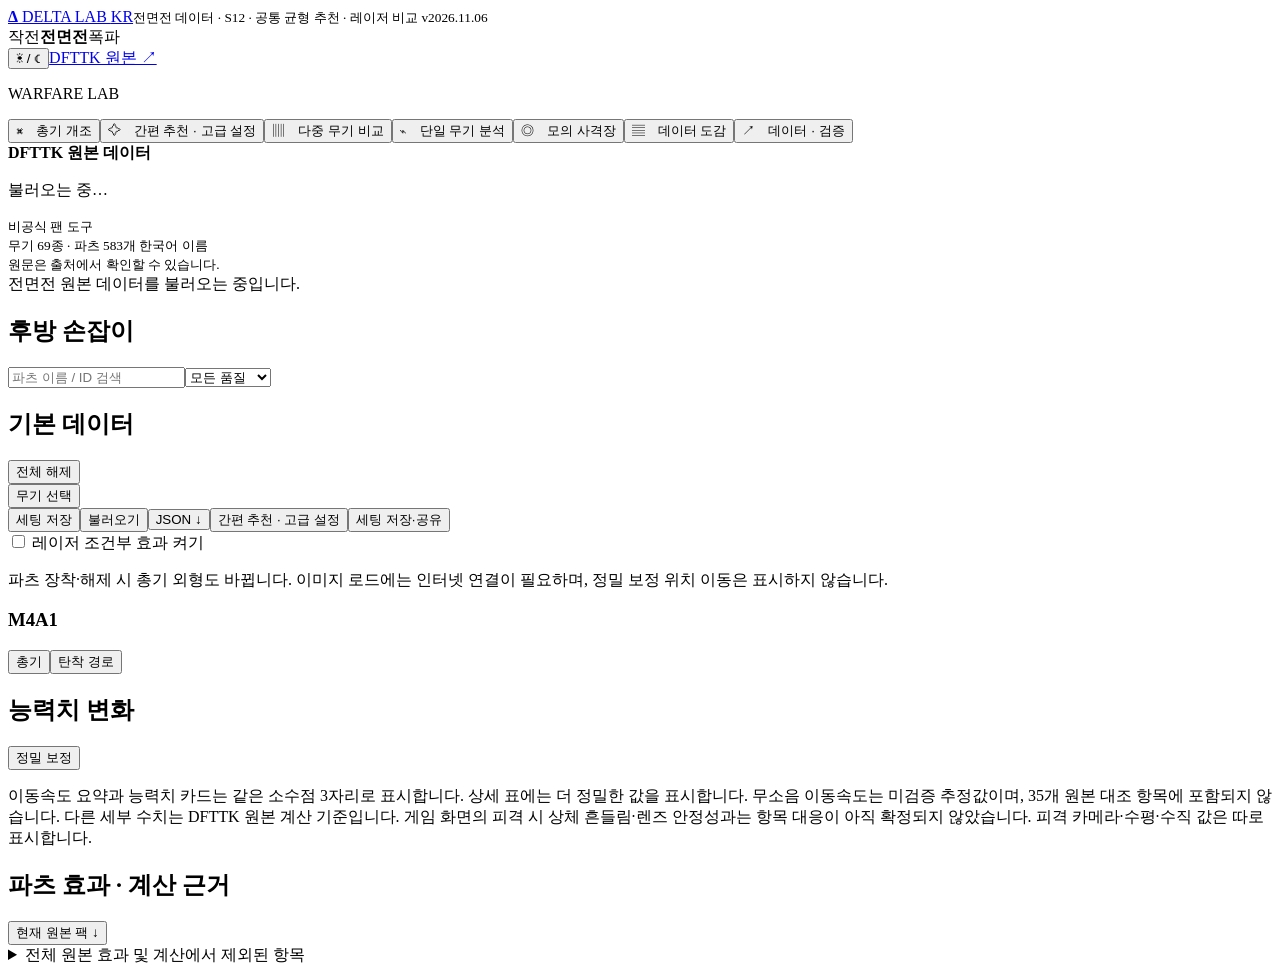
==== deployment/overrides/index.html @ 277b691f "Require the reference firing sway limit for combat recommendations" ====
<!doctype html><html lang="ko"><head><meta charset="utf-8"><meta name="viewport" content="width=device-width,initial-scale=1"><title>DELTA LAB KR · 전면전 총기 연구소</title><link rel="stylesheet" href="warfare.css?v=akm-weapon-sway-limit-20261110-r21"><link rel="stylesheet" href="warfare-details.css?v=akm-weapon-sway-limit-20261110-r21"><link rel="stylesheet" href="warfare-automation.css?v=akm-weapon-sway-limit-20261110-r21"><script src="warfare-engine.js?v=akm-weapon-sway-limit-20261110-r21" defer></script><script src="warfare-details.js?v=akm-weapon-sway-limit-20261110-r21" defer></script><script src="warfare-ko-data.js?v=akm-weapon-sway-limit-20261110-r21" defer></script><script src="warfare-ko.js?v=akm-weapon-sway-limit-20261110-r21" defer></script><script src="warfare-visuals.js?v=akm-weapon-sway-limit-20261110-r21" defer></script><script src="warfare-recoil.js?v=akm-weapon-sway-limit-20261110-r21" defer></script><script src="warfare-recommendation-seeds.js?v=akm-weapon-sway-limit-20261110-r21" defer></script><script src="warfare-balance-profile.js?v=akm-weapon-sway-limit-20261110-r21" defer></script><script src="warfare-optimize.js?v=akm-weapon-sway-limit-20261110-r21" defer></script><script src="warfare-share.js?v=akm-weapon-sway-limit-20261110-r21" defer></script><link rel="stylesheet" href="warfare-optic-picker.css?v=akm-weapon-sway-limit-20261110-r21"><script src="warfare-optic-picker.js?v=akm-weapon-sway-limit-20261110-r21" defer></script><script src="warfare-automation-ui.js?v=akm-weapon-sway-limit-20261110-r21" defer></script><script src="warfare.js?v=akm-weapon-sway-limit-20261110-r21" defer></script></head><body>
<header><a class="brand" href="index.html"><b>Δ</b> DELTA LAB <span>KR</span></a><small>전면전 데이터 · S12 · 공통 균형 추천 · 레이저 비교 v2026.11.06</small><div class="modes"><span>작전</span><strong>전면전</strong><span>폭파</span></div><button id="theme" aria-label="테마 전환">☀ / ☾</button><a href="https://dfttk.com/battlefield/builder" target="_blank" rel="noopener">DFTTK 원본 ↗</a></header>
<aside class="nav"><p class="nav-title">WARFARE LAB</p><button data-view="builder" class="active">⌘　총기 개조</button><button data-view="optimizer">✧　간편 추천 · 고급 설정</button><button data-view="compare">▥　다중 무기 비교</button><button data-view="analysis">⌁　단일 무기 분석</button><button data-view="range">◎　모의 사격장</button><button data-view="library">▤　데이터 도감</button><button data-view="sources">↗　데이터 · 검증</button><div class="nav-bottom"><b>DFTTK 원본 데이터</b><p id="version">불러오는 중…</p><small>비공식 팬 도구<br>무기 69종 · 파츠 583개 한국어 이름<br>원문은 출처에서 확인할 수 있습니다.</small></div></aside>
<main><div id="status" role="status">전면전 원본 데이터를 불러오는 중입니다.</div>
<section id="builder-view" class="view"><div class="builder-grid"><div class="left-column"><section class="panel part-panel"><div class="panel-title"><h2 id="slot-title">후방 손잡이</h2><span id="part-count"></span></div><div class="filters"><input id="part-search" placeholder="파츠 이름 / ID 검색" aria-label="파츠 검색"><select id="quality" aria-label="품질 필터"><option value="">모든 품질</option><option value="绿">일반 · 초록</option><option value="蓝">희귀 · 파랑</option><option value="紫">에픽 · 보라</option><option value="橙">전설 · 주황</option></select></div><div id="parts" class="part-list"></div></section><section class="panel basic-panel"><div class="panel-title"><h2>기본 데이터</h2><button id="reset">전체 해제</button></div><button id="choose-weapon" class="choose-weapon">무기 선택</button><div class="build-tools"><button id="save">세팅 저장</button><button id="load">불러오기</button><button id="export">JSON ↓</button><button id="auto-current">간편 추천 · 고급 설정</button><button id="share-current">세팅 저장·공유</button></div><div id="basic" class="basic-grid"></div><label class="laser"><input type="checkbox" id="laser"> 레이저 조건부 효과 켜기</label><p class="tiny">파츠 장착·해제 시 총기 외형도 바뀝니다. 이미지 로드에는 인터넷 연결이 필요하며, 정밀 보정 위치 이동은 표시하지 않습니다.</p></section></div><div class="right-column"><section class="panel weapon-stage"><div id="top-slots" class="slot-strip"></div><div class="stage-heading"><h1 id="weapon-name">M4A1</h1><span id="weapon-category"></span><div class="stage-tabs"><button id="show-gun" class="active">총기</button><button id="show-recoil">탄착 경로</button></div></div><div class="stage-body"><div id="side-left" class="side-slots"></div><div id="gun-art" class="gun-art"></div><div id="side-right" class="side-slots"></div></div><div id="bottom-slots" class="slot-strip bottom"></div></section><div class="stats-title"><h2>능력치 변화</h2><button id="tune-button">정밀 보정</button></div><p class="tiny">이동속도 요약과 능력치 카드는 같은 소수점 3자리로 표시합니다. 상세 표에는 더 정밀한 값을 표시합니다. 무소음 이동속도는 미검증 추정값이며, 35개 원본 대조 항목에 포함되지 않습니다. 다른 세부 수치는 DFTTK 원본 계산 기준입니다. 게임 화면의 피격 시 상체 흔들림·렌즈 안정성과는 항목 대응이 아직 확정되지 않았습니다. 피격 카메라·수평·수직 값은 따로 표시합니다.</p><div id="stat-cards" class="stat-cards"></div><section class="panel tuning-panel" id="tuning-panel" hidden><div class="panel-title"><h2>장착 파츠 정밀 보정</h2><button id="reset-tuning">보정 초기화</button></div><div id="tuning"></div></section><section class="panel"><div class="panel-title"><h2>파츠 효과 · 계산 근거</h2><button id="raw-export">현재 원본 팩 ↓</button></div><div id="selected-effects"></div><details><summary>전체 원본 효과 및 계산에서 제외된 항목</summary><pre id="effect-raw"></pre></details></section></div></div></section>
<section id="compare-view" class="view" hidden><div class="page-heading"><p>WEAPON COMPARISON</p><h1>같은 조건에서, 여러 총기를.</h1><span>전면전 기본 세팅 · 동일 부위 연속 명중 기준</span></div><section class="panel"><div class="filters"><label>거리 m <input id="compare-distance" type="number" value="30" min="0" max="1000"></label><label>목표 HP <input id="compare-hp" type="number" value="100" min="1" max="1000"></label><label>명중 부위 <select id="compare-hit"><option value="upperChest">상체</option><option value="head">머리</option><option value="lowerChest">복부</option><option value="upperArm">팔</option><option value="thigh">다리</option></select></label><input id="compare-search" placeholder="무기 이름 검색"></div><div class="table-scroll"><table><thead><tr><th>총기</th><th>피해량</th><th>연사력</th><th>탄수</th><th>발사 TTK</th><th>비행 시간</th><th>조준 시간</th></tr></thead><tbody id="compare-rows"></tbody></table></div><p class="tiny">발사 TTK = (탄수−1) × 발사 간격. 특수 발사·산탄·충전 무기는 단순식에서 제외합니다. 명중률·네트워크 지연은 반영하지 않습니다.</p></section></section>
<section id="analysis-view" class="view" hidden><div class="page-heading"><p>DAMAGE & BALLISTICS</p><h1>단일 무기 분석</h1><span id="analysis-title"></span></div><section class="panel"><h2>거리별 피해량과 필요 탄수</h2><div id="damage-chart" class="chart"></div><div class="table-scroll"><table><thead><tr><th>거리 구간</th><th>감쇠 배율</th><th>상체 피해</th><th>머리 피해</th><th>100 HP 탄수</th></tr></thead><tbody id="damage-rows"></tbody></table></div><p class="tiny">선택한 총기의 기본 전면전 전투 프로필입니다. 파츠의 피해·탄도 프로필 교체는 원본 데이터에서 확인합니다.</p></section><section class="panel"><h2>전면전 전투 데이터 전체</h2><pre id="combat-raw"></pre></section></section>
<section id="range-view" class="view" hidden><div class="page-heading"><p>RECOIL LAB</p><h1>모의 사격장</h1><span>기본 총기와 현재 모딩의 반동 경로를 같은 축에서 비교</span></div><section class="panel"><div class="filters"><label>발사 수 <input id="range-shots" type="range" min="1" max="60" value="30"></label><button id="range-fire">경로 다시 그리기</button></div><div id="range-plot" class="recoil-plot"></div><p class="tiny">회색은 기본 총기, 파란색은 현재 모딩입니다. 두 경로는 같은 배율·시작점을 사용합니다. 수치는 원본 배열 단위이며 실제 탄착 각도나 거리별 명중률이 아닙니다. 랜덤 반동·복원·총구 및 카메라 흔들림·마우스 보정은 경로에 합산하지 않습니다.</p></section></section>
<section id="library-view" class="view" hidden><div class="page-heading"><p>WARFARE DATA LIBRARY</p><h1>전면전 데이터 도감</h1><span id="library-count"></span></div><section class="panel"><div class="filters"><select id="library-type"><option value="weapons">무기 기본값</option><option value="parts">파츠·효과·호환성</option><option value="ammo">탄약 원본</option><option value="curves">현재 무기 계산 곡선</option></select><input id="library-search" placeholder="이름 / ID / 원문 검색"></div><div id="library-list" class="library-list"></div></section></section>
<section id="sources-view" class="view" hidden><div class="page-heading"><p>SOURCE & COVERAGE</p><h1>데이터 수집과 검증</h1><span>수집일 2026.11.03 · 전면전 mp 모드만 계산에 사용</span></div><section class="panel"><h2>원본 보존</h2><p>첨부 V6의 간접 데이터 연결을 DFTTK v3 공개 원본으로 교체했습니다. 무기별 개조·전투·선택 팩, 공유 코어와 파츠 샤드, 전면전 도감, 번역·곡선·런타임 설정을 로컬에 보관합니다. 작전/폭파 데이터가 함께 있는 원본은 보존하되 전면전 계산에 섞지 않습니다.</p><p>원본 manifest의 버전 문자열이 수집일보다 뒤의 날짜를 포함할 수 있어 그대로 표시합니다. 게임 패치 적용일로 해석하지 않습니다.</p><div id="source-summary"></div><div class="build-tools"><a href="data/dfttk/collection-report.json" download>수집 내역 JSON ↓</a><a href="data/dfttk/manifest.json" download>원본 manifest ↓</a></div><h3>한국어 이름 패치</h3><p>무기 69종과 전면전 파츠 583개에 한국어 표시를 적용했습니다. 파츠 528개는 한국어 아이템 DB의 영문명과 대조했고, 한국어 자료가 없는 55개는 보완 번역했습니다. 공식 한국어 표기로 모두 검증된 것은 아닙니다. 파츠 효과 설명 103개와 정밀 보정 항목도 번역했습니다.</p><p><a href="https://m.namu.moe/w/델타%20포스(2024)/무기" target="_blank" rel="noopener">무기명 참고 · 나무위키 미러 ↗</a> · <a href="https://www.dtrackers.net/" target="_blank" rel="noopener">파츠명 참고 · DTrackers ↗</a> · <a href="data/ko-KR.json" download>한국어 이름·대조 내역 JSON ↓</a></p><h3>공통 균형 추천 시뮬레이션</h3><p>여러 가중치와 탐색 경로를 반복 비교하고, 다른 무기로 나누어 검증한 공통 평가 기준을 적용합니다. 선호 사례의 기본 대비 개선 비율에 부족한 정도를 평가합니다. 실제 게임 명중률이나 전역 최적값을 보장하지 않습니다.</p><p><a href="data/simulation-calibration.json" download>가중치 반복 검증 보고서 ↓</a> · <a href="data/seed-search-validation.json" download>69종 후보 탐색 보고서 ↓</a></p><h3>자동 최적화와 공유</h3><p>현재 무기의 파츠·보정을 제한된 횟수 안에서 탐색합니다. 조건 충족 여부를 검사하지만 전역 최적값을 보장하지 않습니다. 69종 실행 검사, 제한된 두 슬롯 전수 비교, 조건·고정·제외·취소·코드 복원 검사를 통과했습니다.</p><p>DFLAB1. 코드는 델타랩 세팅 복원용입니다. 게임용 공유 코드의 공개 생성 규칙은 확인하지 못해 자동 발급은 지원하지 않습니다. 게임에서 발급받은 코드를 같은 세팅에 연결할 수 있습니다.</p><p><a href="data/optimization-validation.json" download>최적화 검증 JSON ↓</a> · <a href="data/game-share-research.json" download>게임 코드 조사 내역 ↓</a></p><h3>파츠 장착 외형</h3><p>원본의 공개 이미지 조각과 배치 자료로 현재 장착 외형을 합성합니다. 69종·71개 외형 카탈로그를 보관했고, 6,863개 장착 조건에서 원본과 같은 위치·겹침 순서를 확인했습니다. 양쪽 모두 지원하지 않는 31개 조건은 기본 이미지로 안내합니다. 이미지 조각은 필요할 때 원본 사이트에서 불러오므로 인터넷 연결이 필요합니다. 정밀 보정 위치 이동은 반영하지 않습니다.</p><p><a href="data/weapon-layers/validation.json" download>외형 배치 검증 JSON ↓</a></p><h3>다중 조합 계산 검증</h3><div id="calculation-audit"><p><strong>69종 · 7,032개 조건 · 35개 항목 · 246,120개 수치 대조 통과</strong> · 절대 허용 오차 0.000001</p><p>69종 무기의 기본 상태, 단일 파츠, 복수 장착, 정밀 보정, 전술 효과 조건을 DFTTK 공개 계산 코드로 실행한 결과와 대조했습니다. 원본 사이트 코드 자체는 배포 파일에 포함하지 않습니다.</p><p>기본 부품·중첩 슬롯, 반복 장착 효과, 장착 위치별 정밀 보정, 점수 곡선과 직접 보정의 결합 순서를 수정했습니다.</p><p><a href="data/calculation-audit.json" download>대조 결과 JSON ↓</a></p><p>게임 화면과의 차이는 별도입니다. 첨부 QCQ-171 화면의 피격 시 상체 흔들림은 0.8×, 렌즈 안정성은 0.25×인 반면 DFTTK 계산의 피격 무기 흔들림은 0.38×, 카메라 흔들림 평균은 0.14×입니다. 두 항목을 같은 속성으로 임의 치환하지 않았습니다.</p></div><h3>온라인 원본 대조</h3><p id="validation-note">M4A1 + 416 리어 그립과 QCQ-171의 7개 파츠 조합을 원본 화면과 대조했습니다. 표시 점수와 계산용 점수 분리, 단발·점사 공통 반동, 수평·수직 평균 안정성 및 시간 변환을 반영합니다. 전체 조합이 게임과 동일하다고 보증하지 않습니다.</p><button id="load-qcq-reference">QCQ-171 첨부 화면 대조 세팅 불러오기</button><details><summary>수집 파일 전체 · 원본 JSON 열람</summary><input id="file-search" placeholder="파일 경로 검색"><div id="source-files"></div></details></section></section>
<section id="optimizer-view" class="view" hidden>
 <div class="page-heading"><p>AUTO GUNSMITH</p><h1>자동 추천 모딩</h1><span id="opt-weapon">현재 무기 불러오는 중</span></div>
 <div class="auto-grid"><section class="panel"><h2>추천 설정</h2><p>현재 선택한 총기에서 원하는 능력치를 높이는 모딩을 자동으로 추천합니다.</p>
 <div class="opt-mode-switch" role="group" aria-label="추천 모드"><button id="opt-mode-simple" type="button" aria-pressed="true">간편 추천 모딩</button><button id="opt-mode-advanced" type="button" aria-pressed="false">고급 설정</button></div>
 <div id="opt-simple-intro" class="opt-simple-card"><h3>낮은 반동과 안정성을 갖춘 간편 추천</h3><label>완성 기준<select id="opt-simple-strategy"><option value="combat">실전 균형 추천 (기본)</option><option value="preserve">현재 모딩 유지·개선 · 손해 없는 개선</option><option value="balanced">기존 균형 추천</option></select></label><p>선호한 균형 모딩의 반동·카메라·이동 흔들림·조준·조준 이동속도 개선 비율을 함께 비교합니다. 반복 시뮬레이션으로 검증한 공통 가중치를 쓰며, 이미 충분히 좋아진 한 항목으로 다른 항목의 부족함을 덮지 않습니다. 기준은 각 무기의 기본값 대비 비율이며 달성 불가능한 목표도 있을 수 있습니다.</p><p>현재 모딩 유지·개선에서는 반동·안정성·조준·이동속도·탄속·사거리와 추가 비교 항목을 현재 값보다 나빠지지 않도록 제한합니다. 배제한 계열은 보호·평가에서 빠집니다. 개선을 찾지 못하면 현재 모딩을 유지하며, 종결이라고 확정하지 않습니다.</p><p class="tiny">손해 없는 개선만 원할 때는 현재 모딩 유지·개선을 선택하세요. 기존 균형 추천도 별도로 남겨두었습니다. 조준경 조건과 잠긴 파츠 제외는 두 방식 모두에 적용합니다.</p><fieldset class="opt-exclusions"><legend>간편 추천에서 제외할 스탯</legend><div id="opt-simple-exclusions" class="auto-checks"></div><p class="tiny">체크한 계열은 평가와 자동 최소 조건에서 모두 제외합니다. 그 수치만 높이는 파츠는 제거하며, 남은 목표에 도움이 되거나 조준경 장착에 필요한 파츠만 유지합니다.</p></fieldset><details><summary>이 무기의 자동 기준 보기</summary><div id="opt-simple-targets"></div></details></div>
 <label id="opt-magazine-label">탄창 용량<select id="opt-magazine"><option value="any">제한 없음</option><option value="base">기본 용량 유지</option></select></label><p class="tiny" id="opt-magazine-note">선택한 발수와 정확히 일치하는 탄창을 찾습니다. 조건이 맞지 않는 후보도 미충족 항목을 확인한 뒤 적용할 수 있습니다.</p><div id="opt-expert-controls" hidden><div class="auto-checks"><label><input id="opt-tune" type="checkbox" checked> 정밀 보정도 탐색</label></div> <div class="auto-fields"><label>후보 평가 방식<select id="opt-evaluation"><option value="practical">실전 세부수치 · 균형 평가 (추천)</option><option value="raw">기존 목표 수치 그대로 평가</option></select></label></div><p class="tiny">실전 평가는 수직·수평 반동과 발사 시 무기 흔들림을 함께 봅니다. 점수 목표는 관련 세부수치로 평가하고, 같은 계열 목표를 여러 개 넣어도 계열 비중이 중복 증가하지 않습니다. 필수 수치 제한과 우선순위는 유지합니다. 실제 명중률·체감을 보장하는 모델은 아닙니다.</p>
 <div class="build-tools"><button id="opt-preset-balanced">실전 균형 목표</button><button id="opt-preset-control">연사 제어 중심 목표</button></div><label class="practical-guard"><input type="checkbox" id="opt-preserve-control"> 현재 장착 모딩보다 수직·수평 반동과 발사 시 무기 흔들림이 커지는 후보 제외</label><p class="tiny">마음에 드는 모딩을 먼저 장착한 뒤 체크하면, 해당 세팅을 기준으로 반동 조건을 유지하며 다른 목표를 개선할 후보를 찾습니다.</p><fieldset class="opt-exclusions"><legend>최적화 평가에서 제외할 스탯</legend><div id="opt-exclusions" class="auto-checks"></div><p class="tiny">체크한 스탯은 목표 평가에서 제외하고, 해당 스탯에만 효과가 있는 단독 파츠도 자동 선택에서 제외합니다. 다른 목표에도 도움이 되는 겸용 파츠는 선택될 수 있습니다. 실제 수치, 고정 파츠와 직접 지정한 수치 제한은 유지합니다.</p></fieldset>
 <div class="opt-goal-picker"><select id="opt-goal" aria-label="추가할 목표"></select><button id="opt-add-goal">목표 추가</button></div>
 <div id="opt-objectives" class="opt-objectives" aria-label="선택한 목표"></div>
 <p class="tiny">목표 옆에서 우선순위를 정하세요. 상위 목표가 같을 때 다음 순위를 비교합니다. 같은 순위의 목표는 기본 무기 대비 변화율을 같은 비중으로 비교합니다. 조준경·수치 제한 등 필수 조건을 먼저 만족시킵니다.</p>
<details id="opt-advanced"><summary>고급 설정 · 수치 제한 / TTK 기준</summary><p class="tiny">꼭 지켜야 할 수치가 있을 때만 제한을 추가하세요. 입력하지 않아도 탐색할 수 있습니다.</p><div id="opt-constraints"></div><button id="opt-add">수치 제한 추가</button>
 <div class="auto-fields"><label>TTK 교전 거리 (m)<input id="opt-distance" type="number" min="0" max="1000" value="30"></label><label>TTK 목표 체력<input id="opt-hp" type="number" min="1" max="1000" value="100"></label></div><p class="tiny">TTK는 상체 연속 명중 기준이며 탄환 비행 시간과 명중률은 제외합니다.</p></details>
 <details><summary>현재 파츠 고정</summary><p class="tiny">고정한 파츠가 장착될 수 없는 조합은 제외합니다.</p><div id="opt-locks"></div></details>
 <p class="tiny">잠금 해제·보유 여부는 자동으로 알 수 없습니다. 미보유 파츠는 제외 목록에서 선택하세요. 특수 발사 무기는 TTK 최적화를 지원하지 않습니다.</p>
</div>
  <div class="auto-fields"><label>조준경<select id="opt-optic"><option value="none">조준경 제외 · 기계식 조준</option><option value="unmagnified">무배율 조준경 필수 · 레드닷/홀로</option><option value="magnified">배율 조준경 필수 · 2배 이상</option><option value="any">제한 없음 · 미장착도 허용</option></select></label><label>탐색량<select id="opt-budget"><option value="3000">빠르게 · 최대 3,000회</option><option value="9000" selected>표준 · 최대 9,000회</option><option value="18000">넓게 · 최대 18,000회</option></select></label></div>
 <p class="tiny">무배율은 원본 광학 배율 2배 미만, 배율은 최대 2배 이상(가변 포함)으로 구분합니다. 높이 조절대와 그 위의 조준경도 함께 탐색합니다. 측면·보조 조준경만으로는 필수 조건을 충족하지 않습니다.</p>  <div class="auto-checks"><label><input id="opt-laser" type="checkbox"> 전술 장치 활성 조건으로 계산</label><label><input id="opt-suppressor" type="checkbox"> 총성 감소 효과가 있는 파츠 필수</label></div>
<details><summary>미보유·잠긴 파츠 제외 <span id="opt-bans-count"></span></summary><p class="tiny">게임에서 쓸 수 없는 파츠를 체크하세요. 간편·고급 모두에서 제외하며 이 브라우저에 저장합니다. 추천 파츠를 다른 것으로 바꾸면 전체 수치가 달라지므로, 장착 가능한 파츠로 다시 탐색하세요.</p><label>제외 파츠 검색<input id="opt-ban-search" placeholder="파츠 이름 / ID"></label><div id="opt-bans" class="opt-ban-list"></div></details><p id="opt-simple-note" class="tiny">고급 목표·수치 제한·파츠 고정은 간편 추천에 적용하지 않습니다. 미보유 파츠 제외·조준경·전술 효과·총성 감소 조건은 두 모드에 공통으로 적용합니다.</p>
 <div class="build-tools"><button id="opt-start" class="primary">후보 찾기</button><button id="opt-cancel" disabled>탐색 취소</button><button id="opt-open-share">현재 세팅 저장·공유</button></div><p id="opt-status" role="status">조준경을 선택하고 간편 추천 찾기를 누르세요.</p><progress id="opt-progress" max="100" value="0" hidden></progress>
 </section><section class="panel"><h2>탐색 결과</h2><p class="tiny">제한된 범위에서 찾은 후보입니다. 전수 탐색이나 전역 최적값을 보장하지 않습니다. 조건을 못 맞춘 후보는 미충족 항목을 표시합니다. 적용 전에는 현재 세팅이 바뀌지 않습니다.</p><div id="opt-results"><p class="empty">최대 5개 후보를 비교하고 적용할 수 있습니다.</p></div></section></div>
</section>
<dialog id="share-dialog"><div class="panel-title"><h2>세팅 저장과 게임 공유 코드</h2><button id="share-close">닫기 ✕</button></div><p id="share-build-name"></p>
 <section><h3>델타랩 세팅 코드</h3><p>파츠·정밀 보정·조건을 델타랩에 복원합니다. <strong>게임에 직접 입력하는 코드가 아닙니다.</strong></p><textarea id="lab-code" rows="3" readonly aria-label="델타랩 세팅 코드"></textarea><div class="build-tools"><button id="lab-copy">델타랩 코드 복사</button><button id="checklist-copy">게임 장착 목록 복사</button></div><label>다른 델타랩 코드 불러오기<textarea id="lab-import" rows="2" placeholder="DFLAB1.…"></textarea></label><button id="lab-restore">세팅 복원</button></section>
 <section><h3>게임에서 발급한 공유 코드</h3><p>공개 생성 규칙·API를 확인하지 못해 델타랩에서 게임용 코드를 새로 만들 수 없습니다. 게임에서 아래 파츠·보정을 적용한 후 ‘장비 공유’로 발급한 코드를 연결하세요.</p><ol><li>장착 목록 복사로 파츠·정밀 보정을 확인합니다.</li><li>게임 총기 개조에서 같은 조합을 장착하고 장비 공유로 코드를 발급합니다.</li><li>코드를 아래에 등록하면 동일한 세팅에서 다시 복사할 수 있습니다.</li></ol>
 <label>게임 플랫폼<select id="game-platform"><option value="steam-global">Steam 글로벌 · 한국어</option><option value="wegame-cn">WeGame 중국</option><option value="garena-pc">Garena PC</option></select></label><label>발급받은 게임 코드<input id="game-code" maxlength="240" placeholder="무기명-모드-게임에서 발급한 코드"></label><label class="auto-checks"><input id="game-confirm" type="checkbox"> 이 코드가 현재 파츠·정밀 보정과 일치함을 게임에서 확인했습니다.</label><div class="build-tools"><button id="game-register">현재 세팅에 연결</button><button id="game-copy" disabled>등록된 게임 코드 복사</button></div><p id="game-code-status" class="tiny"></p><p class="tiny">사용자 확인 코드만 저장합니다. 델타랩은 게임 서버의 유효성을 검증하거나 플랫폼 간 코드를 변환하지 않습니다. 다른 파츠·보정·데이터 버전에서는 자동 연결하지 않습니다.</p>
 <p><a href="https://dfsuporte.garena.com/support/solutions/articles/154000223093-guia-de-importac%C3%A3o-de-equipamento" target="_blank" rel="noopener">공식 공유·가져오기 안내 (Garena) ↗</a> · <a href="https://www.playdeltaforce.com/events/hq/en/m/index.html" target="_blank" rel="noopener">공식 HQ 추천 공유 코드 ↗</a></p></section>
 <details><summary>현재 게임 장착 목록</summary><pre id="share-checklist"></pre></details><p id="share-status" role="status"></p>
</dialog>
</main><dialog id="weapon-dialog"><div class="panel-title"><h2>총기 선택</h2><button id="close-weapon">닫기 ✕</button></div><div class="filters"><input id="weapon-search" placeholder="총기 이름 / ID 검색"><select id="weapon-filter"><option value="">전체 종류</option></select></div><div id="weapon-list" class="weapon-list"></div></dialog><dialog id="data-dialog"><div class="panel-title"><h2 id="data-title">원본 데이터</h2><button id="close-data">닫기 ✕</button></div><pre id="data-json"></pre></dialog></body></html>
---- deployment/overrides/warfare-automation.css ----
.auto-grid{display:grid;grid-template-columns:minmax(300px,1fr) minmax(320px,1.2fr);gap:20px;align-items:start}.auto-fields{display:grid;grid-template-columns:1fr 1fr;gap:12px}.auto-fields label,#share-dialog label{display:flex;flex-direction:column;gap:6px;margin:10px 0}.auto-fields select,.auto-fields input,.opt-constraint select,.opt-constraint input,#share-dialog input,#share-dialog textarea,#share-dialog select{width:100%;box-sizing:border-box}.opt-constraint{display:grid;grid-template-columns:1.5fr .7fr 1fr auto;gap:6px;margin:10px 0;align-items:center}.auto-checks{display:flex;gap:12px;flex-wrap:wrap;margin:15px 0}.auto-checks label,#share-dialog label.auto-checks{display:flex;flex-direction:row;align-items:center;gap:6px}.auto-checks input,#share-dialog input[type=checkbox]{width:auto}.opt-ban-list{max-height:200px;overflow:auto;display:grid;gap:7px;margin:10px 0}.opt-ban-list label,#opt-locks label{display:flex;gap:8px;align-items:center;padding:6px}.opt-result{border:1px solid var(--line);padding:16px;border-radius:10px;margin:12px 0}.opt-result h3{margin:0 0 10px}.opt-result .auto-metrics{display:grid;grid-template-columns:1fr 1fr;gap:8px;font-size:12px}.auto-metrics span{display:flex;justify-content:space-between;gap:8px;padding:5px;background:var(--bg)}.opt-result ul{padding-left:20px;font-size:12px}.opt-result .build-tools{margin-top:14px}.auto-result-meta{font-size:12px;color:var(--muted)}#opt-progress{width:100%;height:8px}button.primary{background:var(--accent);color:white}#share-dialog{width:min(760px,92vw);max-height:88vh;overflow:auto;padding:24px}#share-dialog section{border-top:1px solid var(--line);padding-top:16px;margin-top:20px}#share-dialog textarea{font-family:monospace;resize:vertical}#share-dialog pre{white-space:pre-wrap;max-height:350px;overflow:auto}.auto-grid .panel{min-width:0}#opt-status{font-size:13px;line-height:1.6}@media(max-width:1050px){.auto-grid{grid-template-columns:1fr}}@media(max-width:500px){.opt-constraint{grid-template-columns:1fr 1fr}.auto-fields{grid-template-columns:1fr}#share-dialog{padding:14px}}

.opt-goal-picker{display:flex;gap:8px;margin:14px 0}.opt-goal-picker select{flex:1;min-width:0}.opt-objectives{display:flex;flex-wrap:wrap;gap:8px;margin:12px 0 18px}.opt-goal-chip{display:flex;align-items:center;gap:9px;border:1px solid var(--line);border-radius:8px;padding:8px 10px;background:var(--bg);font-size:13px}.opt-goal-chip b{color:var(--accent);font-size:12px}.opt-goal-chip button{padding:2px 7px}.opt-baseline{flex-basis:100%;font-size:11px;color:var(--muted)}.opt-result .auto-metrics span{flex-wrap:wrap}#opt-advanced{margin:15px 0}#opt-advanced summary{cursor:pointer}

.opt-goal-chip select{width:auto;max-width:105px;font-weight:600;color:var(--accent)}.opt-goal-chip{flex-wrap:wrap}

.opt-exclusions{border:1px solid var(--line);border-radius:8px;padding:10px 14px;margin:14px 0}.opt-exclusions legend{font-size:13px;font-weight:600;padding:0 6px}.opt-exclusions .auto-checks{display:grid;grid-template-columns:1fr 1fr;margin:7px 0;gap:10px}.opt-goal-chip.is-excluded{background:var(--bg);border-style:dashed;color:var(--muted)}.opt-goal-chip.is-excluded b{color:var(--muted)}.opt-main-stats{display:grid;grid-template-columns:1fr 1fr;gap:8px;margin:12px 0}.opt-main-stats span{border:1px solid var(--line);border-radius:6px;padding:8px;display:flex;gap:5px;justify-content:space-between;flex-wrap:wrap;font-size:12px}.opt-main-stats small{flex-basis:100%;color:var(--muted)}.opt-main-stats .is-excluded{border-style:dashed;color:var(--muted)}

.opt-part-benefits{display:block;color:var(--muted);margin:3px 0 8px}

.practical-guard{display:flex;gap:8px;align-items:flex-start;margin:14px 0;font-size:13px}.practical-guard input{width:auto}
.recoil-comparison{width:100%;min-width:0}.recoil-plot{height:auto}.recoil-plot .recoil-comparison svg{display:block;width:100%;height:390px}.recoil-comparison .auto-metrics{display:grid;grid-template-columns:1fr 1fr;gap:8px;font-size:12px}.recoil-comparison .auto-metrics span{flex-wrap:wrap}.gun-art .recoil-comparison{display:flex;flex-direction:column;align-self:stretch;height:100%}.gun-art .recoil-comparison svg{min-height:0;flex:1;height:auto}.gun-art .recoil-comparison .auto-metrics{display:none}.gun-art .recoil-comparison .tiny{font-size:10px;margin:3px 0}

.opt-mode-switch{display:grid;grid-template-columns:1fr 1fr;gap:6px;background:var(--bg);padding:5px;border:1px solid var(--line);border-radius:9px;margin:18px 0}.opt-mode-switch button{border-color:transparent}.opt-mode-switch button[aria-pressed=true]{background:var(--accent);color:#fff}.opt-simple-card{padding:18px;border:1px solid var(--line);border-radius:10px;margin-bottom:18px}.opt-simple-card h3{margin-top:0}.opt-simple-card p,.opt-simple-card li{font-size:13px;line-height:1.8}.opt-simple-card ul{padding-left:20px}#opt-expert-controls[hidden],#opt-simple-intro[hidden],#opt-simple-note[hidden]{display:none}

.opt-feedback,.opt-feedback-comparison{border:1px solid var(--line);background:var(--bg);padding:16px;border-radius:10px;margin:14px 0}.opt-feedback h4,.opt-feedback-comparison h4{margin:0 0 8px}.opt-feedback-choices{display:grid;grid-template-columns:1fr 1fr;gap:10px;margin:12px 0}.opt-feedback label{display:flex;align-items:flex-start;gap:7px;font-size:13px;line-height:1.6}.opt-feedback input{width:auto;margin-top:4px}.opt-feedback-tradeoff{margin-top:14px}.opt-feedback button{margin-top:8px}#opt-feedback-history{padding:10px 0 18px}#opt-feedback-history[hidden]{display:none}.opt-feedback-comparison .auto-metrics span.bad{border:1px solid #c53c3c}.opt-feedback button:disabled{opacity:.5;cursor:not-allowed}@media(max-width:600px){.opt-feedback-choices{grid-template-columns:1fr}}

.opt-ballistic-floor{border-left:3px solid var(--accent);padding:10px 12px;background:var(--bg);font-size:13px;line-height:1.7}

.laser-state-pair{margin:14px 0;padding:14px;border:1px solid var(--line);border-radius:10px}.laser-state-pair[hidden]{display:none}.laser-state-pair summary{font-weight:600;cursor:pointer}.laser-state-pair table{width:100%;font-size:12px;margin-top:10px}.laser-state-pair th,.laser-state-pair td{text-align:left;padding:6px;border-bottom:1px solid var(--line)}#opt-magazine-label{display:grid;gap:8px;margin-top:14px}#opt-magazine-label[hidden]{display:none}

.opt-feedback-parts{margin:14px 0;padding:14px;border:1px solid var(--line);border-radius:10px}.opt-feedback-parts h4{margin:0 0 8px}.opt-feedback-parts li{font-size:13px;line-height:1.8}.opt-feedback-diversity{padding:12px;border-left:3px solid var(--accent);font-size:13px;line-height:1.7}
---- deployment/overrides/warfare-optic-picker.css ----
.optic-choice-panel{border:1px solid var(--line);border-radius:7px;margin:14px 0;padding:14px;min-width:0}.optic-choice-panel legend{font-size:13px;font-weight:700;padding:0 6px}.optic-choice-panel legend span{font-size:11px;color:var(--muted);font-weight:400;margin-left:6px}.optic-search-label{white-space:nowrap;display:flex;gap:10px;align-items:center;font-size:11px;margin:12px 0}.optic-search-label input{width:100%;font-size:12px}.optic-choice-list{display:grid;grid-template-columns:repeat(auto-fill,minmax(132px,1fr));gap:9px;max-height:355px;overflow:auto;padding:3px;scrollbar-width:thin}.optic-choice-card{position:relative;border:1px solid var(--line);border-radius:6px;padding:10px 8px;text-align:center;background:var(--panel);cursor:pointer;min-width:0;display:flex;align-items:center;flex-direction:column;gap:7px}.optic-choice-card:hover,.optic-choice-card.selected{border-color:var(--accent);background:var(--pale)}.optic-choice-card:focus-within{outline:2px solid var(--accent);outline-offset:1px}.optic-choice-card input{position:absolute;top:7px;left:7px;accent-color:var(--accent);margin:0}.optic-choice-photo{height:68px;width:100%;display:flex;align-items:center;justify-content:center;margin-top:5px}.optic-choice-photo img{width:100%;height:68px;object-fit:contain}.optic-choice-card strong{font-size:11px;line-height:1.5;overflow-wrap:anywhere}.optic-choice-card small{color:var(--muted);font-size:10px;line-height:1.5}.optic-auto-symbol{display:flex;align-items:center;justify-content:center;height:73px;font-size:30px;color:var(--accent)}.optic-photo-unavailable{font-size:10px;color:var(--muted)}#optic-choice-selected{line-height:1.7;margin:4px 0}#optic-choice-empty{margin-bottom:0}@media(max-width:500px){.optic-choice-list{grid-template-columns:repeat(2,minmax(0,1fr));max-height:330px}.optic-choice-panel{padding:10px}}
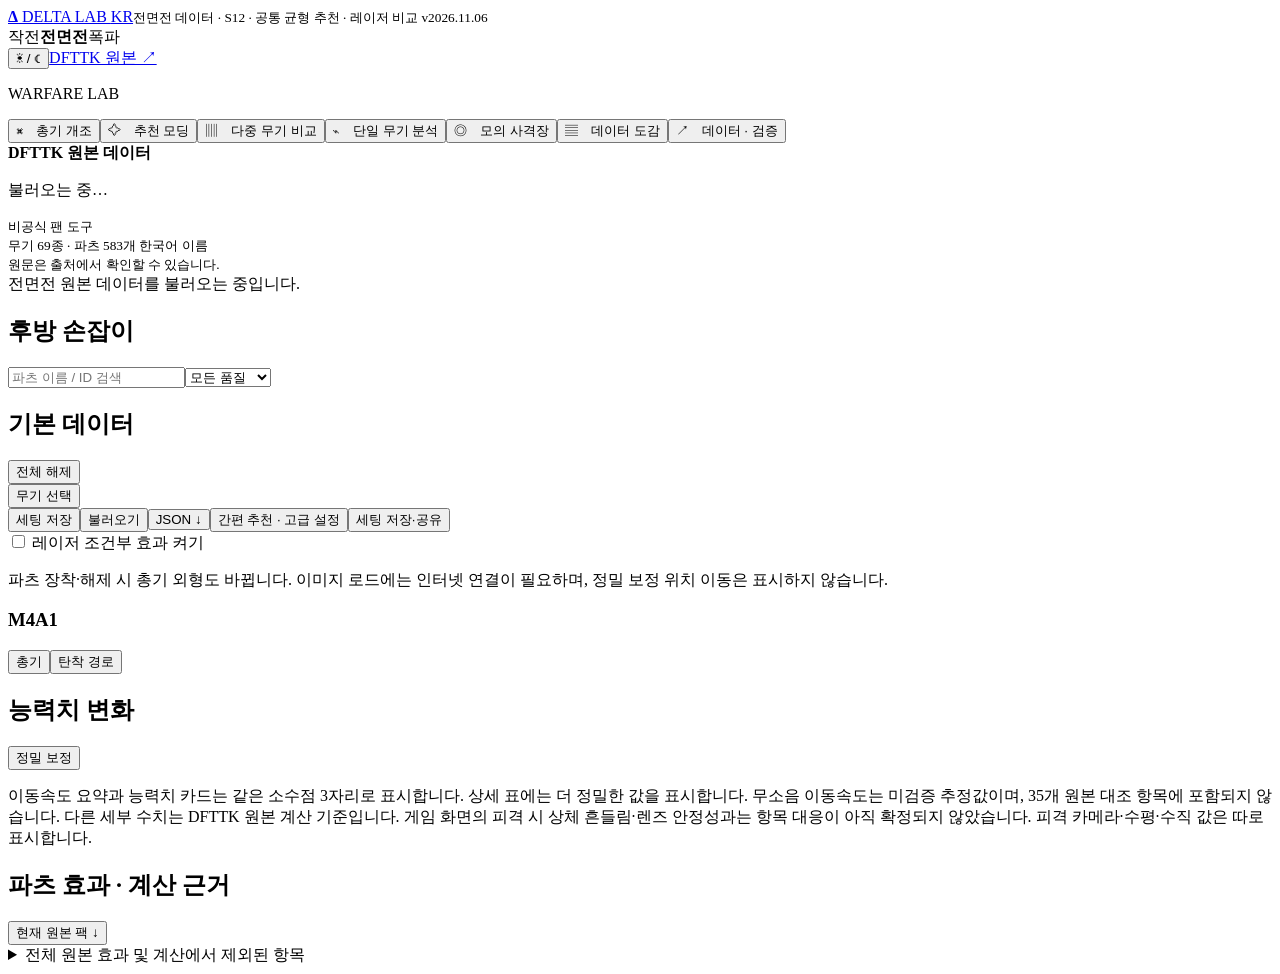
==== commit 809fe370: "Streamline recommendation settings and result cards" ====
--- a/deployment/overrides/index.html
+++ b/deployment/overrides/index.html
@@ -1,6 +1,6 @@
-<!doctype html><html lang="ko"><head><meta charset="utf-8"><meta name="viewport" content="width=device-width,initial-scale=1"><title>DELTA LAB KR · 전면전 총기 연구소</title><link rel="stylesheet" href="warfare.css?v=akm-weapon-sway-limit-20261110-r21"><link rel="stylesheet" href="warfare-details.css?v=akm-weapon-sway-limit-20261110-r21"><link rel="stylesheet" href="warfare-automation.css?v=akm-weapon-sway-limit-20261110-r21"><script src="warfare-engine.js?v=akm-weapon-sway-limit-20261110-r21" defer></script><script src="warfare-details.js?v=akm-weapon-sway-limit-20261110-r21" defer></script><script src="warfare-ko-data.js?v=akm-weapon-sway-limit-20261110-r21" defer></script><script src="warfare-ko.js?v=akm-weapon-sway-limit-20261110-r21" defer></script><script src="warfare-visuals.js?v=akm-weapon-sway-limit-20261110-r21" defer></script><script src="warfare-recoil.js?v=akm-weapon-sway-limit-20261110-r21" defer></script><script src="warfare-recommendation-seeds.js?v=akm-weapon-sway-limit-20261110-r21" defer></script><script src="warfare-balance-profile.js?v=akm-weapon-sway-limit-20261110-r21" defer></script><script src="warfare-optimize.js?v=akm-weapon-sway-limit-20261110-r21" defer></script><script src="warfare-share.js?v=akm-weapon-sway-limit-20261110-r21" defer></script><link rel="stylesheet" href="warfare-optic-picker.css?v=akm-weapon-sway-limit-20261110-r21"><script src="warfare-optic-picker.js?v=akm-weapon-sway-limit-20261110-r21" defer></script><script src="warfare-automation-ui.js?v=akm-weapon-sway-limit-20261110-r21" defer></script><script src="warfare.js?v=akm-weapon-sway-limit-20261110-r21" defer></script></head><body>
+<!doctype html><html lang="ko"><head><meta charset="utf-8"><meta name="viewport" content="width=device-width,initial-scale=1"><title>DELTA LAB KR · 전면전 총기 연구소</title><link rel="stylesheet" href="warfare.css?v=clear-recommendations-20261110-r24"><link rel="stylesheet" href="warfare-details.css?v=clear-recommendations-20261110-r24"><link rel="stylesheet" href="warfare-automation.css?v=clear-recommendations-20261110-r24"><script src="warfare-engine.js?v=clear-recommendations-20261110-r24" defer></script><script src="warfare-details.js?v=clear-recommendations-20261110-r24" defer></script><script src="warfare-ko-data.js?v=clear-recommendations-20261110-r24" defer></script><script src="warfare-ko.js?v=clear-recommendations-20261110-r24" defer></script><script src="warfare-visuals.js?v=clear-recommendations-20261110-r24" defer></script><script src="warfare-recoil.js?v=clear-recommendations-20261110-r24" defer></script><script src="warfare-recommendation-seeds.js?v=clear-recommendations-20261110-r24" defer></script><script src="warfare-balance-profile.js?v=clear-recommendations-20261110-r24" defer></script><script src="warfare-optimize.js?v=clear-recommendations-20261110-r24" defer></script><script src="warfare-share.js?v=clear-recommendations-20261110-r24" defer></script><link rel="stylesheet" href="warfare-optic-picker.css?v=clear-recommendations-20261110-r24"><script src="warfare-optic-picker.js?v=clear-recommendations-20261110-r24" defer></script><script src="warfare-automation-ui.js?v=clear-recommendations-20261110-r24" defer></script><script src="warfare.js?v=clear-recommendations-20261110-r24" defer></script></head><body>
 <header><a class="brand" href="index.html"><b>Δ</b> DELTA LAB <span>KR</span></a><small>전면전 데이터 · S12 · 공통 균형 추천 · 레이저 비교 v2026.11.06</small><div class="modes"><span>작전</span><strong>전면전</strong><span>폭파</span></div><button id="theme" aria-label="테마 전환">☀ / ☾</button><a href="https://dfttk.com/battlefield/builder" target="_blank" rel="noopener">DFTTK 원본 ↗</a></header>
-<aside class="nav"><p class="nav-title">WARFARE LAB</p><button data-view="builder" class="active">⌘　총기 개조</button><button data-view="optimizer">✧　간편 추천 · 고급 설정</button><button data-view="compare">▥　다중 무기 비교</button><button data-view="analysis">⌁　단일 무기 분석</button><button data-view="range">◎　모의 사격장</button><button data-view="library">▤　데이터 도감</button><button data-view="sources">↗　데이터 · 검증</button><div class="nav-bottom"><b>DFTTK 원본 데이터</b><p id="version">불러오는 중…</p><small>비공식 팬 도구<br>무기 69종 · 파츠 583개 한국어 이름<br>원문은 출처에서 확인할 수 있습니다.</small></div></aside>
+<aside class="nav"><p class="nav-title">WARFARE LAB</p><button data-view="builder" class="active">⌘　총기 개조</button><button data-view="optimizer">✧　추천 모딩</button><button data-view="compare">▥　다중 무기 비교</button><button data-view="analysis">⌁　단일 무기 분석</button><button data-view="range">◎　모의 사격장</button><button data-view="library">▤　데이터 도감</button><button data-view="sources">↗　데이터 · 검증</button><div class="nav-bottom"><b>DFTTK 원본 데이터</b><p id="version">불러오는 중…</p><small>비공식 팬 도구<br>무기 69종 · 파츠 583개 한국어 이름<br>원문은 출처에서 확인할 수 있습니다.</small></div></aside>
 <main><div id="status" role="status">전면전 원본 데이터를 불러오는 중입니다.</div>
 <section id="builder-view" class="view"><div class="builder-grid"><div class="left-column"><section class="panel part-panel"><div class="panel-title"><h2 id="slot-title">후방 손잡이</h2><span id="part-count"></span></div><div class="filters"><input id="part-search" placeholder="파츠 이름 / ID 검색" aria-label="파츠 검색"><select id="quality" aria-label="품질 필터"><option value="">모든 품질</option><option value="绿">일반 · 초록</option><option value="蓝">희귀 · 파랑</option><option value="紫">에픽 · 보라</option><option value="橙">전설 · 주황</option></select></div><div id="parts" class="part-list"></div></section><section class="panel basic-panel"><div class="panel-title"><h2>기본 데이터</h2><button id="reset">전체 해제</button></div><button id="choose-weapon" class="choose-weapon">무기 선택</button><div class="build-tools"><button id="save">세팅 저장</button><button id="load">불러오기</button><button id="export">JSON ↓</button><button id="auto-current">간편 추천 · 고급 설정</button><button id="share-current">세팅 저장·공유</button></div><div id="basic" class="basic-grid"></div><label class="laser"><input type="checkbox" id="laser"> 레이저 조건부 효과 켜기</label><p class="tiny">파츠 장착·해제 시 총기 외형도 바뀝니다. 이미지 로드에는 인터넷 연결이 필요하며, 정밀 보정 위치 이동은 표시하지 않습니다.</p></section></div><div class="right-column"><section class="panel weapon-stage"><div id="top-slots" class="slot-strip"></div><div class="stage-heading"><h1 id="weapon-name">M4A1</h1><span id="weapon-category"></span><div class="stage-tabs"><button id="show-gun" class="active">총기</button><button id="show-recoil">탄착 경로</button></div></div><div class="stage-body"><div id="side-left" class="side-slots"></div><div id="gun-art" class="gun-art"></div><div id="side-right" class="side-slots"></div></div><div id="bottom-slots" class="slot-strip bottom"></div></section><div class="stats-title"><h2>능력치 변화</h2><button id="tune-button">정밀 보정</button></div><p class="tiny">이동속도 요약과 능력치 카드는 같은 소수점 3자리로 표시합니다. 상세 표에는 더 정밀한 값을 표시합니다. 무소음 이동속도는 미검증 추정값이며, 35개 원본 대조 항목에 포함되지 않습니다. 다른 세부 수치는 DFTTK 원본 계산 기준입니다. 게임 화면의 피격 시 상체 흔들림·렌즈 안정성과는 항목 대응이 아직 확정되지 않았습니다. 피격 카메라·수평·수직 값은 따로 표시합니다.</p><div id="stat-cards" class="stat-cards"></div><section class="panel tuning-panel" id="tuning-panel" hidden><div class="panel-title"><h2>장착 파츠 정밀 보정</h2><button id="reset-tuning">보정 초기화</button></div><div id="tuning"></div></section><section class="panel"><div class="panel-title"><h2>파츠 효과 · 계산 근거</h2><button id="raw-export">현재 원본 팩 ↓</button></div><div id="selected-effects"></div><details><summary>전체 원본 효과 및 계산에서 제외된 항목</summary><pre id="effect-raw"></pre></details></section></div></div></section>
 <section id="compare-view" class="view" hidden><div class="page-heading"><p>WEAPON COMPARISON</p><h1>같은 조건에서, 여러 총기를.</h1><span>전면전 기본 세팅 · 동일 부위 연속 명중 기준</span></div><section class="panel"><div class="filters"><label>거리 m <input id="compare-distance" type="number" value="30" min="0" max="1000"></label><label>목표 HP <input id="compare-hp" type="number" value="100" min="1" max="1000"></label><label>명중 부위 <select id="compare-hit"><option value="upperChest">상체</option><option value="head">머리</option><option value="lowerChest">복부</option><option value="upperArm">팔</option><option value="thigh">다리</option></select></label><input id="compare-search" placeholder="무기 이름 검색"></div><div class="table-scroll"><table><thead><tr><th>총기</th><th>피해량</th><th>연사력</th><th>탄수</th><th>발사 TTK</th><th>비행 시간</th><th>조준 시간</th></tr></thead><tbody id="compare-rows"></tbody></table></div><p class="tiny">발사 TTK = (탄수−1) × 발사 간격. 특수 발사·산탄·충전 무기는 단순식에서 제외합니다. 명중률·네트워크 지연은 반영하지 않습니다.</p></section></section>
@@ -9,25 +9,42 @@
 <section id="library-view" class="view" hidden><div class="page-heading"><p>WARFARE DATA LIBRARY</p><h1>전면전 데이터 도감</h1><span id="library-count"></span></div><section class="panel"><div class="filters"><select id="library-type"><option value="weapons">무기 기본값</option><option value="parts">파츠·효과·호환성</option><option value="ammo">탄약 원본</option><option value="curves">현재 무기 계산 곡선</option></select><input id="library-search" placeholder="이름 / ID / 원문 검색"></div><div id="library-list" class="library-list"></div></section></section>
 <section id="sources-view" class="view" hidden><div class="page-heading"><p>SOURCE & COVERAGE</p><h1>데이터 수집과 검증</h1><span>수집일 2026.11.03 · 전면전 mp 모드만 계산에 사용</span></div><section class="panel"><h2>원본 보존</h2><p>첨부 V6의 간접 데이터 연결을 DFTTK v3 공개 원본으로 교체했습니다. 무기별 개조·전투·선택 팩, 공유 코어와 파츠 샤드, 전면전 도감, 번역·곡선·런타임 설정을 로컬에 보관합니다. 작전/폭파 데이터가 함께 있는 원본은 보존하되 전면전 계산에 섞지 않습니다.</p><p>원본 manifest의 버전 문자열이 수집일보다 뒤의 날짜를 포함할 수 있어 그대로 표시합니다. 게임 패치 적용일로 해석하지 않습니다.</p><div id="source-summary"></div><div class="build-tools"><a href="data/dfttk/collection-report.json" download>수집 내역 JSON ↓</a><a href="data/dfttk/manifest.json" download>원본 manifest ↓</a></div><h3>한국어 이름 패치</h3><p>무기 69종과 전면전 파츠 583개에 한국어 표시를 적용했습니다. 파츠 528개는 한국어 아이템 DB의 영문명과 대조했고, 한국어 자료가 없는 55개는 보완 번역했습니다. 공식 한국어 표기로 모두 검증된 것은 아닙니다. 파츠 효과 설명 103개와 정밀 보정 항목도 번역했습니다.</p><p><a href="https://m.namu.moe/w/델타%20포스(2024)/무기" target="_blank" rel="noopener">무기명 참고 · 나무위키 미러 ↗</a> · <a href="https://www.dtrackers.net/" target="_blank" rel="noopener">파츠명 참고 · DTrackers ↗</a> · <a href="data/ko-KR.json" download>한국어 이름·대조 내역 JSON ↓</a></p><h3>공통 균형 추천 시뮬레이션</h3><p>여러 가중치와 탐색 경로를 반복 비교하고, 다른 무기로 나누어 검증한 공통 평가 기준을 적용합니다. 선호 사례의 기본 대비 개선 비율에 부족한 정도를 평가합니다. 실제 게임 명중률이나 전역 최적값을 보장하지 않습니다.</p><p><a href="data/simulation-calibration.json" download>가중치 반복 검증 보고서 ↓</a> · <a href="data/seed-search-validation.json" download>69종 후보 탐색 보고서 ↓</a></p><h3>자동 최적화와 공유</h3><p>현재 무기의 파츠·보정을 제한된 횟수 안에서 탐색합니다. 조건 충족 여부를 검사하지만 전역 최적값을 보장하지 않습니다. 69종 실행 검사, 제한된 두 슬롯 전수 비교, 조건·고정·제외·취소·코드 복원 검사를 통과했습니다.</p><p>DFLAB1. 코드는 델타랩 세팅 복원용입니다. 게임용 공유 코드의 공개 생성 규칙은 확인하지 못해 자동 발급은 지원하지 않습니다. 게임에서 발급받은 코드를 같은 세팅에 연결할 수 있습니다.</p><p><a href="data/optimization-validation.json" download>최적화 검증 JSON ↓</a> · <a href="data/game-share-research.json" download>게임 코드 조사 내역 ↓</a></p><h3>파츠 장착 외형</h3><p>원본의 공개 이미지 조각과 배치 자료로 현재 장착 외형을 합성합니다. 69종·71개 외형 카탈로그를 보관했고, 6,863개 장착 조건에서 원본과 같은 위치·겹침 순서를 확인했습니다. 양쪽 모두 지원하지 않는 31개 조건은 기본 이미지로 안내합니다. 이미지 조각은 필요할 때 원본 사이트에서 불러오므로 인터넷 연결이 필요합니다. 정밀 보정 위치 이동은 반영하지 않습니다.</p><p><a href="data/weapon-layers/validation.json" download>외형 배치 검증 JSON ↓</a></p><h3>다중 조합 계산 검증</h3><div id="calculation-audit"><p><strong>69종 · 7,032개 조건 · 35개 항목 · 246,120개 수치 대조 통과</strong> · 절대 허용 오차 0.000001</p><p>69종 무기의 기본 상태, 단일 파츠, 복수 장착, 정밀 보정, 전술 효과 조건을 DFTTK 공개 계산 코드로 실행한 결과와 대조했습니다. 원본 사이트 코드 자체는 배포 파일에 포함하지 않습니다.</p><p>기본 부품·중첩 슬롯, 반복 장착 효과, 장착 위치별 정밀 보정, 점수 곡선과 직접 보정의 결합 순서를 수정했습니다.</p><p><a href="data/calculation-audit.json" download>대조 결과 JSON ↓</a></p><p>게임 화면과의 차이는 별도입니다. 첨부 QCQ-171 화면의 피격 시 상체 흔들림은 0.8×, 렌즈 안정성은 0.25×인 반면 DFTTK 계산의 피격 무기 흔들림은 0.38×, 카메라 흔들림 평균은 0.14×입니다. 두 항목을 같은 속성으로 임의 치환하지 않았습니다.</p></div><h3>온라인 원본 대조</h3><p id="validation-note">M4A1 + 416 리어 그립과 QCQ-171의 7개 파츠 조합을 원본 화면과 대조했습니다. 표시 점수와 계산용 점수 분리, 단발·점사 공통 반동, 수평·수직 평균 안정성 및 시간 변환을 반영합니다. 전체 조합이 게임과 동일하다고 보증하지 않습니다.</p><button id="load-qcq-reference">QCQ-171 첨부 화면 대조 세팅 불러오기</button><details><summary>수집 파일 전체 · 원본 JSON 열람</summary><input id="file-search" placeholder="파일 경로 검색"><div id="source-files"></div></details></section></section>
 <section id="optimizer-view" class="view" hidden>
- <div class="page-heading"><p>AUTO GUNSMITH</p><h1>자동 추천 모딩</h1><span id="opt-weapon">현재 무기 불러오는 중</span></div>
- <div class="auto-grid"><section class="panel"><h2>추천 설정</h2><p>현재 선택한 총기에서 원하는 능력치를 높이는 모딩을 자동으로 추천합니다.</p>
- <div class="opt-mode-switch" role="group" aria-label="추천 모드"><button id="opt-mode-simple" type="button" aria-pressed="true">간편 추천 모딩</button><button id="opt-mode-advanced" type="button" aria-pressed="false">고급 설정</button></div>
- <div id="opt-simple-intro" class="opt-simple-card"><h3>낮은 반동과 안정성을 갖춘 간편 추천</h3><label>완성 기준<select id="opt-simple-strategy"><option value="combat">실전 균형 추천 (기본)</option><option value="preserve">현재 모딩 유지·개선 · 손해 없는 개선</option><option value="balanced">기존 균형 추천</option></select></label><p>선호한 균형 모딩의 반동·카메라·이동 흔들림·조준·조준 이동속도 개선 비율을 함께 비교합니다. 반복 시뮬레이션으로 검증한 공통 가중치를 쓰며, 이미 충분히 좋아진 한 항목으로 다른 항목의 부족함을 덮지 않습니다. 기준은 각 무기의 기본값 대비 비율이며 달성 불가능한 목표도 있을 수 있습니다.</p><p>현재 모딩 유지·개선에서는 반동·안정성·조준·이동속도·탄속·사거리와 추가 비교 항목을 현재 값보다 나빠지지 않도록 제한합니다. 배제한 계열은 보호·평가에서 빠집니다. 개선을 찾지 못하면 현재 모딩을 유지하며, 종결이라고 확정하지 않습니다.</p><p class="tiny">손해 없는 개선만 원할 때는 현재 모딩 유지·개선을 선택하세요. 기존 균형 추천도 별도로 남겨두었습니다. 조준경 조건과 잠긴 파츠 제외는 두 방식 모두에 적용합니다.</p><fieldset class="opt-exclusions"><legend>간편 추천에서 제외할 스탯</legend><div id="opt-simple-exclusions" class="auto-checks"></div><p class="tiny">체크한 계열은 평가와 자동 최소 조건에서 모두 제외합니다. 그 수치만 높이는 파츠는 제거하며, 남은 목표에 도움이 되거나 조준경 장착에 필요한 파츠만 유지합니다.</p></fieldset><details><summary>이 무기의 자동 기준 보기</summary><div id="opt-simple-targets"></div></details></div>
- <label id="opt-magazine-label">탄창 용량<select id="opt-magazine"><option value="any">제한 없음</option><option value="base">기본 용량 유지</option></select></label><p class="tiny" id="opt-magazine-note">선택한 발수와 정확히 일치하는 탄창을 찾습니다. 조건이 맞지 않는 후보도 미충족 항목을 확인한 뒤 적용할 수 있습니다.</p><div id="opt-expert-controls" hidden><div class="auto-checks"><label><input id="opt-tune" type="checkbox" checked> 정밀 보정도 탐색</label></div> <div class="auto-fields"><label>후보 평가 방식<select id="opt-evaluation"><option value="practical">실전 세부수치 · 균형 평가 (추천)</option><option value="raw">기존 목표 수치 그대로 평가</option></select></label></div><p class="tiny">실전 평가는 수직·수평 반동과 발사 시 무기 흔들림을 함께 봅니다. 점수 목표는 관련 세부수치로 평가하고, 같은 계열 목표를 여러 개 넣어도 계열 비중이 중복 증가하지 않습니다. 필수 수치 제한과 우선순위는 유지합니다. 실제 명중률·체감을 보장하는 모델은 아닙니다.</p>
- <div class="build-tools"><button id="opt-preset-balanced">실전 균형 목표</button><button id="opt-preset-control">연사 제어 중심 목표</button></div><label class="practical-guard"><input type="checkbox" id="opt-preserve-control"> 현재 장착 모딩보다 수직·수평 반동과 발사 시 무기 흔들림이 커지는 후보 제외</label><p class="tiny">마음에 드는 모딩을 먼저 장착한 뒤 체크하면, 해당 세팅을 기준으로 반동 조건을 유지하며 다른 목표를 개선할 후보를 찾습니다.</p><fieldset class="opt-exclusions"><legend>최적화 평가에서 제외할 스탯</legend><div id="opt-exclusions" class="auto-checks"></div><p class="tiny">체크한 스탯은 목표 평가에서 제외하고, 해당 스탯에만 효과가 있는 단독 파츠도 자동 선택에서 제외합니다. 다른 목표에도 도움이 되는 겸용 파츠는 선택될 수 있습니다. 실제 수치, 고정 파츠와 직접 지정한 수치 제한은 유지합니다.</p></fieldset>
- <div class="opt-goal-picker"><select id="opt-goal" aria-label="추가할 목표"></select><button id="opt-add-goal">목표 추가</button></div>
- <div id="opt-objectives" class="opt-objectives" aria-label="선택한 목표"></div>
- <p class="tiny">목표 옆에서 우선순위를 정하세요. 상위 목표가 같을 때 다음 순위를 비교합니다. 같은 순위의 목표는 기본 무기 대비 변화율을 같은 비중으로 비교합니다. 조준경·수치 제한 등 필수 조건을 먼저 만족시킵니다.</p>
-<details id="opt-advanced"><summary>고급 설정 · 수치 제한 / TTK 기준</summary><p class="tiny">꼭 지켜야 할 수치가 있을 때만 제한을 추가하세요. 입력하지 않아도 탐색할 수 있습니다.</p><div id="opt-constraints"></div><button id="opt-add">수치 제한 추가</button>
- <div class="auto-fields"><label>TTK 교전 거리 (m)<input id="opt-distance" type="number" min="0" max="1000" value="30"></label><label>TTK 목표 체력<input id="opt-hp" type="number" min="1" max="1000" value="100"></label></div><p class="tiny">TTK는 상체 연속 명중 기준이며 탄환 비행 시간과 명중률은 제외합니다.</p></details>
- <details><summary>현재 파츠 고정</summary><p class="tiny">고정한 파츠가 장착될 수 없는 조합은 제외합니다.</p><div id="opt-locks"></div></details>
- <p class="tiny">잠금 해제·보유 여부는 자동으로 알 수 없습니다. 미보유 파츠는 제외 목록에서 선택하세요. 특수 발사 무기는 TTK 최적화를 지원하지 않습니다.</p>
-</div>
-  <div class="auto-fields"><label>조준경<select id="opt-optic"><option value="none">조준경 제외 · 기계식 조준</option><option value="unmagnified">무배율 조준경 필수 · 레드닷/홀로</option><option value="magnified">배율 조준경 필수 · 2배 이상</option><option value="any">제한 없음 · 미장착도 허용</option></select></label><label>탐색량<select id="opt-budget"><option value="3000">빠르게 · 최대 3,000회</option><option value="9000" selected>표준 · 최대 9,000회</option><option value="18000">넓게 · 최대 18,000회</option></select></label></div>
- <p class="tiny">무배율은 원본 광학 배율 2배 미만, 배율은 최대 2배 이상(가변 포함)으로 구분합니다. 높이 조절대와 그 위의 조준경도 함께 탐색합니다. 측면·보조 조준경만으로는 필수 조건을 충족하지 않습니다.</p>  <div class="auto-checks"><label><input id="opt-laser" type="checkbox"> 전술 장치 활성 조건으로 계산</label><label><input id="opt-suppressor" type="checkbox"> 총성 감소 효과가 있는 파츠 필수</label></div>
-<details><summary>미보유·잠긴 파츠 제외 <span id="opt-bans-count"></span></summary><p class="tiny">게임에서 쓸 수 없는 파츠를 체크하세요. 간편·고급 모두에서 제외하며 이 브라우저에 저장합니다. 추천 파츠를 다른 것으로 바꾸면 전체 수치가 달라지므로, 장착 가능한 파츠로 다시 탐색하세요.</p><label>제외 파츠 검색<input id="opt-ban-search" placeholder="파츠 이름 / ID"></label><div id="opt-bans" class="opt-ban-list"></div></details><p id="opt-simple-note" class="tiny">고급 목표·수치 제한·파츠 고정은 간편 추천에 적용하지 않습니다. 미보유 파츠 제외·조준경·전술 효과·총성 감소 조건은 두 모드에 공통으로 적용합니다.</p>
- <div class="build-tools"><button id="opt-start" class="primary">후보 찾기</button><button id="opt-cancel" disabled>탐색 취소</button><button id="opt-open-share">현재 세팅 저장·공유</button></div><p id="opt-status" role="status">조준경을 선택하고 간편 추천 찾기를 누르세요.</p><progress id="opt-progress" max="100" value="0" hidden></progress>
- </section><section class="panel"><h2>탐색 결과</h2><p class="tiny">제한된 범위에서 찾은 후보입니다. 전수 탐색이나 전역 최적값을 보장하지 않습니다. 조건을 못 맞춘 후보는 미충족 항목을 표시합니다. 적용 전에는 현재 세팅이 바뀌지 않습니다.</p><div id="opt-results"><p class="empty">최대 5개 후보를 비교하고 적용할 수 있습니다.</p></div></section></div>
+ <div class="page-heading"><h1>추천 모딩</h1><span id="opt-weapon">무기 불러오는 중</span></div>
+ <div class="auto-grid">
+  <section class="panel opt-settings" aria-label="추천 설정">
+   <div class="opt-mode-switch" role="group" aria-label="추천 모드"><button id="opt-mode-simple" type="button" aria-pressed="true">간편 추천</button><button id="opt-mode-advanced" type="button" aria-pressed="false">고급 설정</button></div>
+   <div id="opt-simple-intro">
+    <div class="auto-fields">
+     <label>완성 기준<select id="opt-simple-strategy"><option value="combat">실전 균형 추천</option><option value="preserve">현재 모딩 유지·개선</option></select></label>
+     <label id="opt-magazine-label">탄창 용량<select id="opt-magazine"><option value="any">제한 없음</option><option value="base">기본 탄창 용량</option></select></label>
+    </div>
+    <fieldset class="opt-exclusions"><legend>스탯 제외</legend><div id="opt-simple-exclusions" class="auto-checks"></div></fieldset>
+    <details class="opt-disclosure"><summary>자동 성능 기준</summary><div id="opt-simple-targets"></div></details>
+   </div>
+   <div id="opt-expert-controls" hidden>
+    <div class="auto-fields"><label>평가 방식<select id="opt-evaluation"><option value="practical">실전 세부 수치</option><option value="raw">목표 수치</option></select></label></div>
+    <div class="auto-checks"><label><input id="opt-tune" type="checkbox" checked> 정밀 보정 탐색</label><label><input type="checkbox" id="opt-preserve-control"> 현재 반동·발사 흔들림 유지</label></div>
+    <fieldset class="opt-exclusions"><legend>스탯 제외</legend><div id="opt-exclusions" class="auto-checks"></div></fieldset>
+    <div class="build-tools"><button id="opt-preset-balanced">실전 균형 목표</button><button id="opt-preset-control">연사 제어 목표</button></div>
+    <div class="opt-goal-picker"><select id="opt-goal" aria-label="추가할 목표"></select><button id="opt-add-goal">목표 추가</button></div>
+    <div id="opt-objectives" class="opt-objectives" aria-label="선택한 목표"></div>
+    <details id="opt-advanced" class="opt-disclosure"><summary>수치 제한 · TTK 기준</summary><div id="opt-constraints"></div><button id="opt-add">수치 제한 추가</button>
+     <div class="auto-fields"><label>교전 거리 (m)<input id="opt-distance" type="number" min="0" max="1000" value="30"></label><label>목표 체력<input id="opt-hp" type="number" min="1" max="1000" value="100"></label></div>
+    </details>
+    <details class="opt-disclosure"><summary>현재 파츠 고정</summary><div id="opt-locks"></div></details>
+   </div>
+   <div class="auto-fields">
+    <label>조준경<select id="opt-optic"><option value="none">조준경 제외</option><option value="unmagnified">무배율 필수</option><option value="magnified">배율 필수 (2배 이상)</option><option value="any">제한 없음</option></select></label>
+    <label>전술장비<select id="opt-tactical"><option value="any">제한 없음</option><option value="none">미장착</option><option value="light">라이트 전용</option><option value="laser">레이저 전용</option><option value="combo">레이저·라이트 겸용</option></select></label>
+   </div>
+   <div class="auto-checks"><label><input id="opt-laser" type="checkbox"> 레이저 활성 효과</label><label><input id="opt-suppressor" type="checkbox"> 총성 감소 필수</label></div>
+   <details class="opt-disclosure"><summary>미보유·잠긴 파츠 제외 <span id="opt-bans-count"></span></summary><label class="opt-ban-search-label">파츠 검색<input id="opt-ban-search" placeholder="이름 / ID"></label><div id="opt-bans" class="opt-ban-list"></div></details>
+   <details class="opt-disclosure"><summary>탐색량</summary><div class="auto-fields"><label>최대 탐색 횟수<select id="opt-budget"><option value="3000">빠르게 · 3,000회</option><option value="9000" selected>표준 · 9,000회</option><option value="18000">넓게 · 18,000회</option></select></label></div></details>
+   <div class="build-tools opt-settings-actions"><button id="opt-start" class="primary">추천 찾기</button><button id="opt-cancel" disabled hidden>취소</button><button id="opt-open-share">현재 세팅 공유</button></div>
+   <p id="opt-status" role="status"></p><progress id="opt-progress" max="100" value="0" hidden></progress>
+  </section>
+  <section class="panel opt-results-panel"><h2>추천 결과</h2><div id="opt-results"><p class="empty">추천 결과가 여기에 표시됩니다.</p></div></section>
+ </div>
 </section>
 <dialog id="share-dialog"><div class="panel-title"><h2>세팅 저장과 게임 공유 코드</h2><button id="share-close">닫기 ✕</button></div><p id="share-build-name"></p>
  <section><h3>델타랩 세팅 코드</h3><p>파츠·정밀 보정·조건을 델타랩에 복원합니다. <strong>게임에 직접 입력하는 코드가 아닙니다.</strong></p><textarea id="lab-code" rows="3" readonly aria-label="델타랩 세팅 코드"></textarea><div class="build-tools"><button id="lab-copy">델타랩 코드 복사</button><button id="checklist-copy">게임 장착 목록 복사</button></div><label>다른 델타랩 코드 불러오기<textarea id="lab-import" rows="2" placeholder="DFLAB1.…"></textarea></label><button id="lab-restore">세팅 복원</button></section>
--- a/deployment/overrides/warfare-automation.css
+++ b/deployment/overrides/warfare-automation.css
@@ -20,3 +20,47 @@
 .laser-state-pair{margin:14px 0;padding:14px;border:1px solid var(--line);border-radius:10px}.laser-state-pair[hidden]{display:none}.laser-state-pair summary{font-weight:600;cursor:pointer}.laser-state-pair table{width:100%;font-size:12px;margin-top:10px}.laser-state-pair th,.laser-state-pair td{text-align:left;padding:6px;border-bottom:1px solid var(--line)}#opt-magazine-label{display:grid;gap:8px;margin-top:14px}#opt-magazine-label[hidden]{display:none}
 
 .opt-feedback-parts{margin:14px 0;padding:14px;border:1px solid var(--line);border-radius:10px}.opt-feedback-parts h4{margin:0 0 8px}.opt-feedback-parts li{font-size:13px;line-height:1.8}.opt-feedback-diversity{padding:12px;border-left:3px solid var(--accent);font-size:13px;line-height:1.7}
+
+/* Recommendation controls and first-pass result summaries. */
+#optimizer-view .page-heading{margin-bottom:16px}
+#optimizer-view .auto-grid{gap:16px}
+.opt-settings .opt-mode-switch{margin:0 0 12px}
+.opt-settings .auto-fields{gap:10px}
+.opt-settings .auto-fields label{min-width:0;margin:5px 0}
+#optimizer-view #opt-magazine-label{margin:5px 0;gap:6px}
+.opt-settings .auto-checks{margin:10px 0}
+.opt-settings .opt-exclusions{margin:10px 0}
+#optimizer-view .opt-disclosure{min-width:0;border-top:1px solid var(--line);margin:0;padding:8px 0}
+.opt-disclosure summary{cursor:pointer;font-size:13px;font-weight:600;overflow-wrap:anywhere}
+.opt-disclosure[open] summary{margin-bottom:8px}
+.opt-disclosure summary span{color:var(--muted);font-weight:400}
+#optimizer-view .optic-choice-panel{margin:0 0 8px;padding:8px 10px}
+.opt-disclosure .auto-metrics{margin-top:6px}
+.opt-ban-search-label{display:grid;gap:5px;margin-top:8px}
+.opt-settings-actions{padding-top:10px;border-top:1px solid var(--line)}
+.opt-settings-actions button,.opt-result-actions button{min-height:36px;font-size:13px}
+#opt-start{padding-inline:18px}
+#opt-cancel[hidden],#opt-progress[hidden],#opt-status:empty{display:none}
+#opt-status{margin:8px 0 0}
+.opt-results-panel h2{margin:0 0 12px}
+.opt-result{padding:14px;margin:0 0 12px}
+.opt-result-first{border-top:3px solid var(--accent)}
+.opt-result-heading{display:flex;justify-content:space-between;align-items:center;gap:8px;margin-bottom:10px}
+.opt-result-heading h3{margin:0;overflow-wrap:anywhere}
+.opt-result-tag{flex:none;font-size:12px;font-weight:700;padding:4px 8px;border:1px solid currentColor;border-radius:999px}
+.opt-card-stats{display:grid;grid-template-columns:repeat(4,minmax(0,1fr));gap:6px;margin:0 0 10px}
+.opt-card-stats div{background:var(--bg);border:1px solid var(--line);border-radius:6px;padding:8px;min-width:0}
+.opt-card-stats dt{font-size:12px;color:var(--muted)}
+.opt-card-stats dd{margin:3px 0 0;font-size:19px;font-weight:700;font-variant-numeric:tabular-nums;white-space:nowrap}
+.opt-card-stats dd small{font-size:11px;font-weight:500;color:var(--muted)}
+.opt-card-route{font-size:12px;color:var(--muted);margin:4px 0;overflow-wrap:anywhere}
+.opt-card-warning,.opt-losses{color:var(--bad,#9b2222);font-size:13px}
+.opt-card-warning{border-inline-start:3px solid currentColor;margin:8px 0;padding-left:10px}
+ul.opt-card-warning{padding-left:26px}
+.opt-result .opt-result-actions{margin:10px 0}
+.opt-result .laser-state-pair{margin:0;padding:8px 0;border:0;border-top:1px solid var(--line);border-radius:0;font-size:13px}
+.opt-result .opt-feedback,.opt-result .opt-feedback-comparison{margin:0;padding:8px 0;background:transparent;border:0;border-top:1px solid var(--line);border-radius:0}
+.opt-criteria{margin:8px 0;padding-left:18px;font-size:13px}
+.opt-criteria li{margin:3px 0}
+@media(max-width:600px){.opt-card-stats{grid-template-columns:repeat(2,minmax(0,1fr))}}
+@media(min-width:350px) and (max-width:500px){.opt-settings .auto-fields{grid-template-columns:repeat(2,minmax(0,1fr))}}
